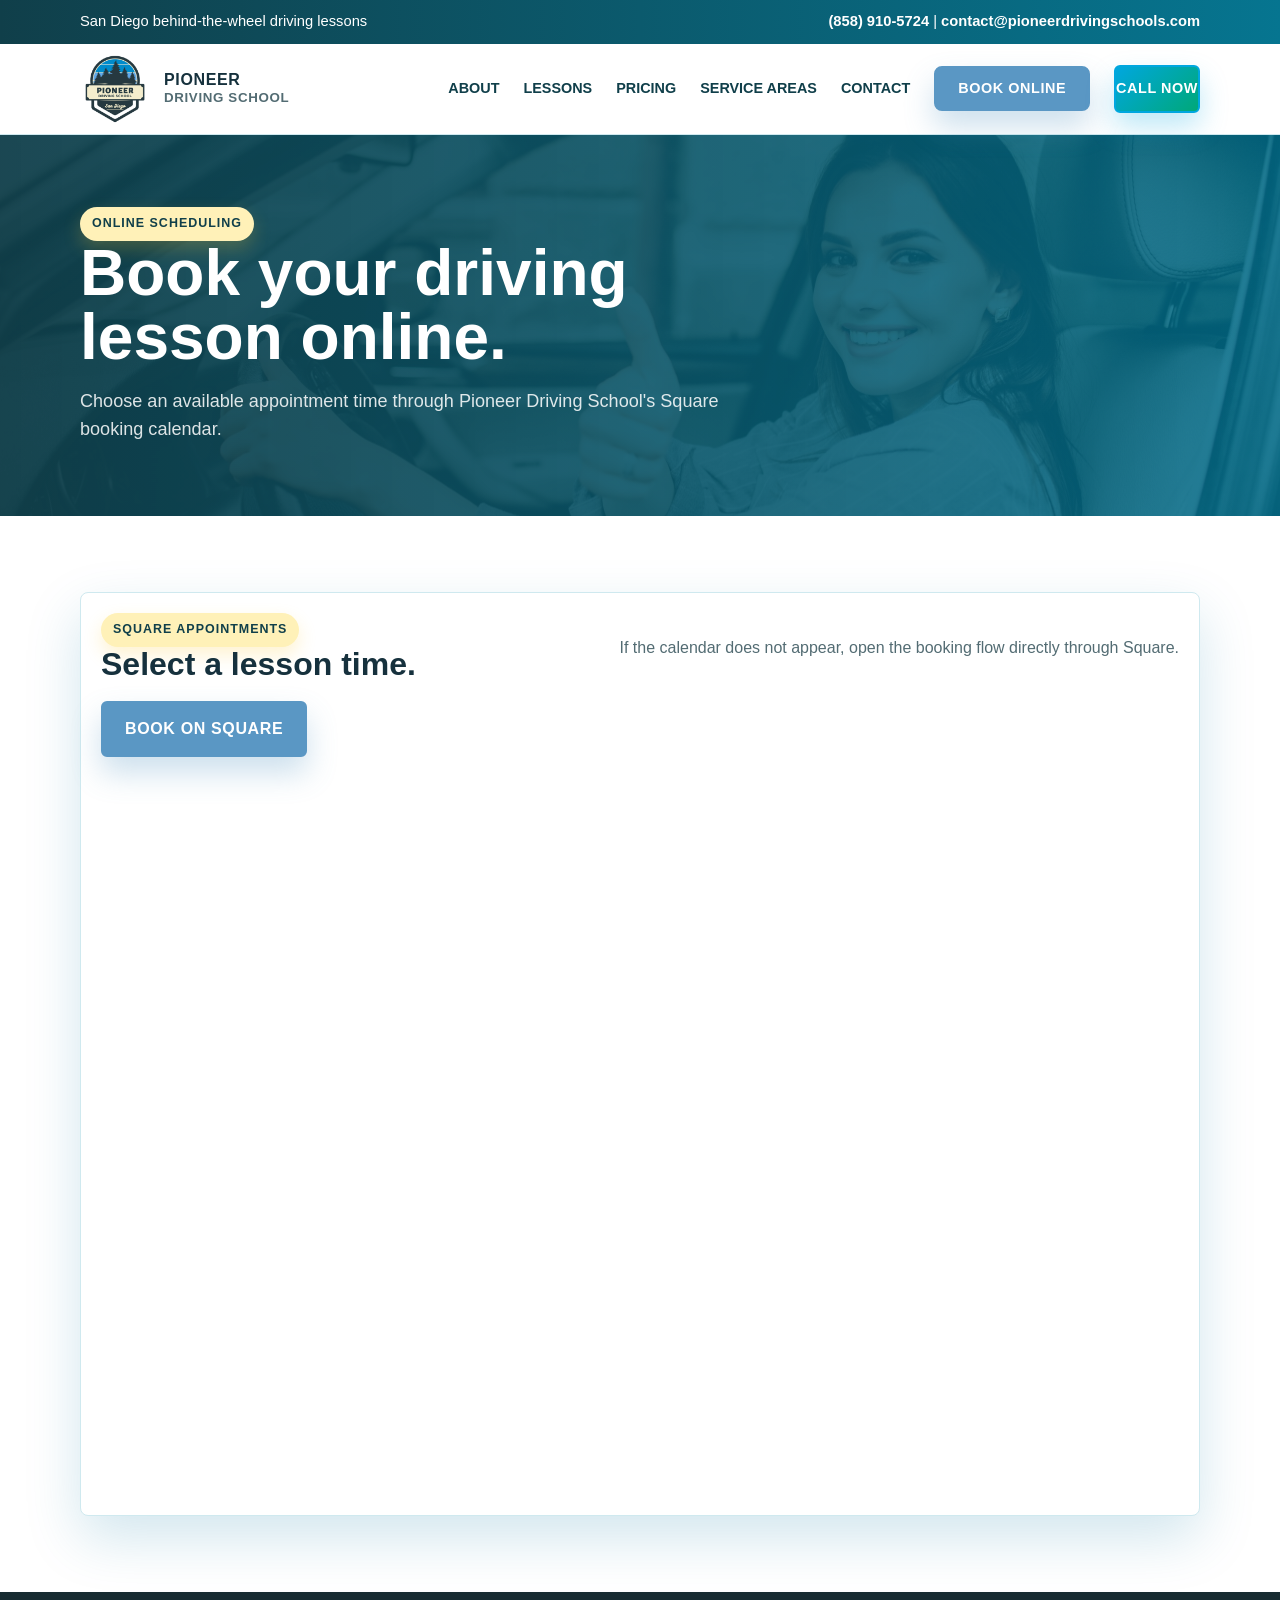
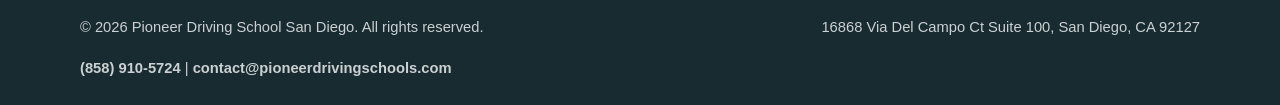
==== book.html @ 194f8754 "Add Square appointments booking page" ====
<!DOCTYPE html>
<html lang="en">
<head>
  <meta charset="utf-8">
  <meta name="viewport" content="width=device-width, initial-scale=1">
  <meta name="description" content="Book a driving lesson online with Pioneer Driving School San Diego.">
  <title>Book Online | Pioneer Driving School San Diego</title>
  <style>
    :root {
      --ink: #16313d;
      --muted: #536c73;
      --line: #cfe9ef;
      --cream: #fff1b8;
      --sky: #00a7df;
      --pine: #103f4a;
      --leaf: #00a879;
      --gold: #ffca2e;
      --coral: #ff5a3d;
      --white: #ffffff;
      --soft: #effbff;
      --shadow: 0 22px 55px rgba(0, 118, 160, .18);
    }

    * {
      box-sizing: border-box;
    }

    body {
      margin: 0;
      color: var(--ink);
      font-family: Arial, Helvetica, sans-serif;
      line-height: 1.6;
      background: var(--white);
    }

    img {
      display: block;
      max-width: 100%;
      height: auto;
    }

    a {
      color: inherit;
      text-decoration: none;
    }

    .topbar {
      background: linear-gradient(90deg, var(--pine), #067590);
      color: var(--white);
      font-size: .92rem;
    }

    .topbar__inner,
    .nav,
    .section,
    .footer__inner {
      width: min(1120px, calc(100% - 32px));
      margin: 0 auto;
    }

    .topbar__inner,
    .footer__inner {
      display: flex;
      justify-content: space-between;
      gap: 18px;
      flex-wrap: wrap;
    }

    .topbar__inner {
      padding: 10px 0;
    }

    .topbar a,
    .footer a {
      font-weight: 700;
    }

    .site-header {
      position: sticky;
      top: 0;
      z-index: 10;
      background: rgba(255, 255, 255, .96);
      border-bottom: 1px solid var(--line);
      backdrop-filter: blur(16px);
    }

    .nav {
      min-height: 86px;
      display: flex;
      align-items: center;
      justify-content: space-between;
      gap: 28px;
      padding: 10px 0;
    }

    .brand {
      display: flex;
      align-items: center;
      gap: 14px;
      min-width: 230px;
    }

    .brand img {
      width: 70px;
    }

    .brand span {
      display: block;
      font-weight: 900;
      letter-spacing: .04em;
      text-transform: uppercase;
      line-height: 1.05;
    }

    .brand small {
      color: var(--muted);
      display: block;
      font-weight: 700;
      margin-top: 3px;
    }

    .nav__links {
      display: flex;
      align-items: center;
      gap: 24px;
      color: var(--pine);
      font-weight: 800;
      font-size: .9rem;
      text-transform: uppercase;
    }

    .nav__links a {
      padding: 10px 0;
    }

    .button {
      display: inline-flex;
      align-items: center;
      justify-content: center;
      min-height: 48px;
      padding: 13px 22px;
      border-radius: 6px;
      border: 2px solid var(--sky);
      background: linear-gradient(135deg, var(--sky), var(--leaf));
      color: var(--white);
      font-weight: 900;
      text-transform: uppercase;
      letter-spacing: .04em;
      box-shadow: 0 14px 28px rgba(0, 167, 223, .26);
    }

    .button--book {
      border-color: #5a97c4;
      background: #5a97c4;
      color: var(--white);
      box-shadow: 0 16px 30px rgba(90, 151, 196, .3);
    }

    .nav__links .button--book {
      min-height: 40px;
      padding: 9px 22px;
      border-radius: 8px;
      white-space: nowrap;
    }

    .hero {
      background:
        linear-gradient(90deg, rgba(16, 63, 74, .94), rgba(0, 112, 142, .82)),
        url("aplus-homepage-thumbup-girl.jpg") center / cover no-repeat;
      color: var(--white);
    }

    .section {
      padding: 76px 0;
    }

    .hero .section {
      padding: 72px 0;
    }

    .eyebrow {
      display: inline-flex;
      width: fit-content;
      padding: 7px 12px;
      border-radius: 999px;
      background: var(--cream);
      color: var(--pine);
      font-weight: 900;
      text-transform: uppercase;
      letter-spacing: .08em;
      font-size: .78rem;
      box-shadow: 0 8px 18px rgba(255, 202, 46, .22);
    }

    h1,
    h2,
    p {
      margin-top: 0;
    }

    h1 {
      max-width: 760px;
      margin-bottom: 18px;
      font-size: 4rem;
      line-height: 1;
      letter-spacing: 0;
    }

    .hero p {
      max-width: 650px;
      color: rgba(255, 255, 255, .86);
      font-size: 1.13rem;
      margin-bottom: 0;
    }

    .booking-panel {
      border: 1px solid var(--line);
      border-radius: 8px;
      background: var(--white);
      box-shadow: var(--shadow);
      padding: 20px;
    }

    .booking-header {
      display: flex;
      align-items: center;
      justify-content: space-between;
      gap: 18px;
      margin-bottom: 18px;
      flex-wrap: wrap;
    }

    .booking-header h2 {
      margin-bottom: 0;
      font-size: 2rem;
      line-height: 1.12;
    }

    .booking-header p {
      max-width: 560px;
      margin-bottom: 0;
      color: var(--muted);
    }

    .booking-widget {
      min-height: 720px;
      overflow: hidden;
    }

    .booking-widget iframe {
      max-width: 100%;
    }

    .footer {
      background: #172b31;
      color: rgba(255, 255, 255, .78);
    }

    .footer__inner {
      padding: 24px 0;
      font-size: .92rem;
    }

    @media (max-width: 900px) {
      .nav {
        align-items: flex-start;
        flex-direction: column;
      }

      .nav__links {
        width: 100%;
        gap: 14px;
        overflow-x: auto;
        padding-bottom: 4px;
      }

      .nav__links .button--book {
        margin-left: auto;
      }

      h1 {
        font-size: 3rem;
      }

      .booking-widget {
        min-height: 760px;
      }
    }

    @media (max-width: 620px) {
      .topbar__inner {
        display: grid;
      }

      .brand img {
        width: 60px;
      }

      .nav__links {
        display: grid;
        grid-template-columns: 1fr 1fr;
        overflow-x: visible;
        font-size: .82rem;
      }

      .nav__links a {
        text-align: center;
      }

      .nav__links .button {
        grid-column: span 2;
      }

      .section {
        width: min(100% - 24px, 1120px);
        padding: 60px 0;
      }

      .hero .section {
        padding: 58px 0;
      }

      h1 {
        font-size: 2.35rem;
      }

      .booking-panel {
        padding: 12px;
      }

      .booking-header h2 {
        font-size: 1.55rem;
      }

      .button {
        width: 100%;
      }
    }
  </style>
</head>
<body>
  <div class="topbar">
    <div class="topbar__inner" aria-label="Contact information">
      <span>San Diego behind-the-wheel driving lessons</span>
      <span><a href="tel:+18589105724">(858) 910-5724</a> | <a href="mailto:contact@pioneerdrivingschools.com">contact@pioneerdrivingschools.com</a></span>
    </div>
  </div>

  <header class="site-header">
    <nav class="nav" aria-label="Primary navigation">
      <a class="brand" href="index.html#home" aria-label="Pioneer Driving School home">
        <img src="pioneer-logo.png" alt="Pioneer Driving School San Diego logo">
        <span>Pioneer<br><small>Driving School</small></span>
      </a>
      <div class="nav__links">
        <a href="index.html#about">About</a>
        <a href="index.html#lessons">Lessons</a>
        <a href="index.html#pricing">Pricing</a>
        <a href="service-areas.html">Service Areas</a>
        <a href="index.html#contact">Contact</a>
        <a class="button button--book" href="book.html">Book Online</a>
        <a class="button" href="tel:+18589105724">Call Now</a>
      </div>
    </nav>
  </header>

  <main>
    <section class="hero" aria-label="Book a driving lesson">
      <div class="section">
        <span class="eyebrow">Online Scheduling</span>
        <h1>Book your driving lesson online.</h1>
        <p>Choose an available appointment time through Pioneer Driving School's Square booking calendar.</p>
      </div>
    </section>

    <section class="section" aria-label="Square Appointments booking calendar">
      <div class="booking-panel">
        <div class="booking-header">
          <div>
            <span class="eyebrow">Square Appointments</span>
            <h2>Select a lesson time.</h2>
          </div>
          <p>If the calendar does not appear, open the booking flow directly through Square.</p>
          <a class="button button--book" href="https://app.squareup.com/appointments/book/mc35mb79jx5umn/BFK5V8PGJMXZ0/start" target="_top" rel="nofollow">Book on Square</a>
        </div>
        <div class="booking-widget">
          <!-- Start Square Appointments Embed Code -->
          <script src="https://square.site/appointments/buyer/widget/mc35mb79jx5umn/BFK5V8PGJMXZ0.js"></script>
          <!-- End Square Appointments Embed Code -->
        </div>
      </div>
    </section>
  </main>

  <footer class="footer">
    <div class="footer__inner">
      <span>&copy; 2026 Pioneer Driving School San Diego. All rights reserved.</span>
      <span>16868 Via Del Campo Ct Suite 100, San Diego, CA 92127</span>
      <span><a href="tel:+18589105724">(858) 910-5724</a> | <a href="mailto:contact@pioneerdrivingschools.com">contact@pioneerdrivingschools.com</a></span>
    </div>
  </footer>
</body>
</html>
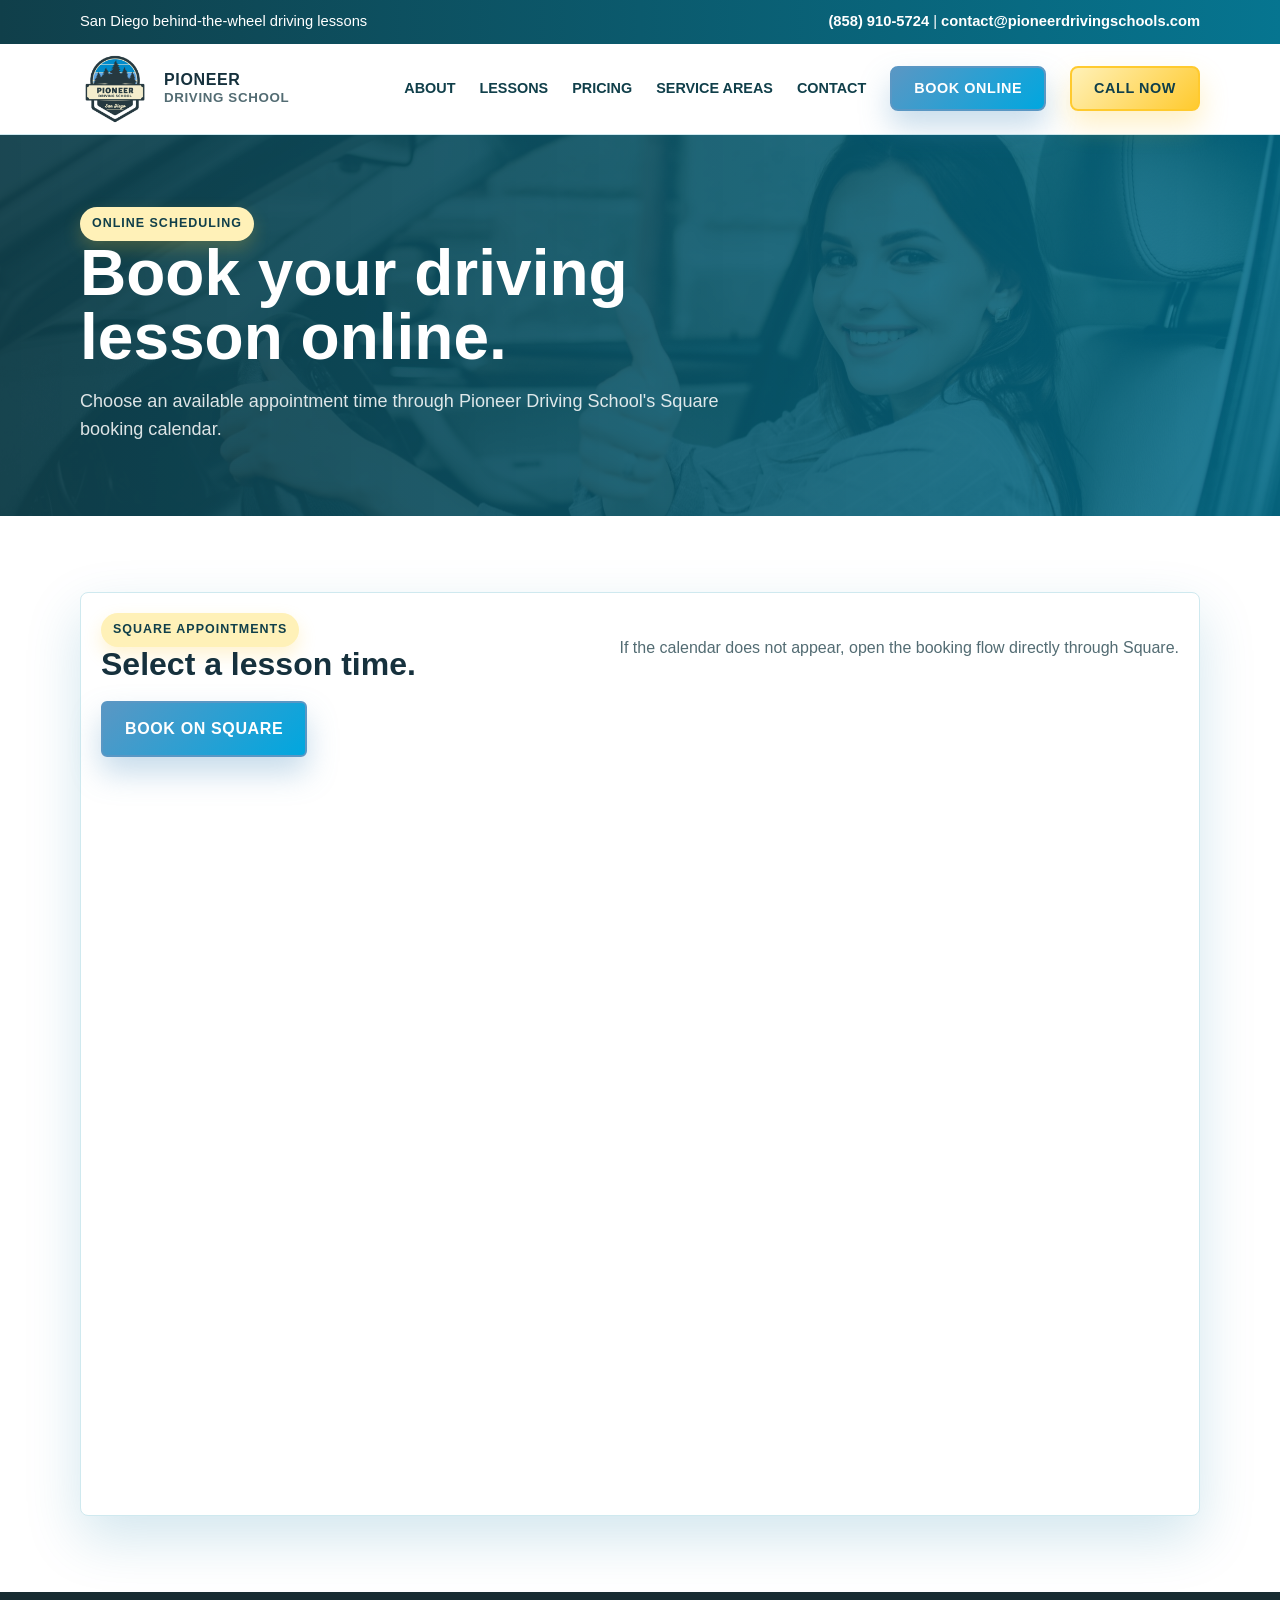
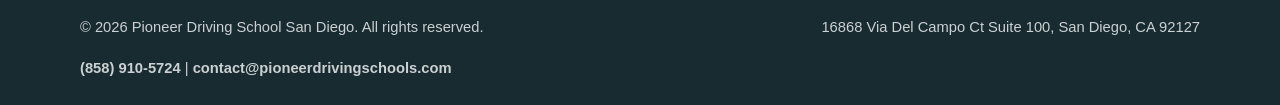
==== commit 5374b4f9: "Refine header CTAs and collapse on scroll" ====
--- a/book.html
+++ b/book.html
@@ -82,6 +82,7 @@
       background: rgba(255, 255, 255, .96);
       border-bottom: 1px solid var(--line);
       backdrop-filter: blur(16px);
+      transition: box-shadow .2s ease, background .2s ease;
     }
 
     .nav {
@@ -91,6 +92,7 @@
       justify-content: space-between;
       gap: 28px;
       padding: 10px 0;
+      transition: min-height .2s ease, padding .2s ease;
     }
 
     .brand {
@@ -102,6 +104,7 @@
 
     .brand img {
       width: 70px;
+      transition: width .2s ease;
     }
 
     .brand span {
@@ -147,13 +150,25 @@
       text-transform: uppercase;
       letter-spacing: .04em;
       box-shadow: 0 14px 28px rgba(0, 167, 223, .26);
+      transition: transform .2s ease, box-shadow .2s ease, background .2s ease, border-color .2s ease;
+    }
+
+    .button:hover {
+      transform: translateY(-1px);
     }
 
     .button--book {
       border-color: #5a97c4;
-      background: #5a97c4;
+      background: linear-gradient(135deg, #5a97c4, var(--sky));
       color: var(--white);
-      box-shadow: 0 16px 30px rgba(90, 151, 196, .3);
+      box-shadow: 0 16px 30px rgba(90, 151, 196, .34);
+    }
+
+    .button--call {
+      color: var(--pine);
+      background: linear-gradient(135deg, var(--cream), var(--gold));
+      border-color: var(--gold);
+      box-shadow: 0 14px 28px rgba(255, 202, 46, .28);
     }
 
     .nav__links .button--book {
@@ -161,6 +176,42 @@
       padding: 9px 22px;
       border-radius: 8px;
       white-space: nowrap;
+    }
+
+    .nav__links .button--call {
+      min-height: 40px;
+      padding: 9px 22px;
+      border-radius: 8px;
+      white-space: nowrap;
+    }
+
+    .site-header.is-collapsed {
+      background: rgba(255, 255, 255, .98);
+      box-shadow: 0 10px 28px rgba(32, 53, 59, .1);
+    }
+
+    .site-header.is-collapsed .nav {
+      min-height: 62px;
+      padding: 6px 0;
+    }
+
+    .site-header.is-collapsed .brand img {
+      width: 52px;
+    }
+
+    .site-header.is-collapsed .brand {
+      min-width: 198px;
+    }
+
+    .site-header.is-collapsed .nav__links {
+      gap: 18px;
+      font-size: .82rem;
+    }
+
+    .site-header.is-collapsed .nav__links .button {
+      min-height: 36px;
+      padding-top: 7px;
+      padding-bottom: 7px;
     }
 
     .hero {
@@ -359,7 +410,7 @@
         <a href="service-areas.html">Service Areas</a>
         <a href="index.html#contact">Contact</a>
         <a class="button button--book" href="book.html">Book Online</a>
-        <a class="button" href="tel:+18589105724">Call Now</a>
+        <a class="button button--call" href="tel:+18589105724">Call Now</a>
       </div>
     </nav>
   </header>
@@ -399,5 +450,14 @@
       <span><a href="tel:+18589105724">(858) 910-5724</a> | <a href="mailto:contact@pioneerdrivingschools.com">contact@pioneerdrivingschools.com</a></span>
     </div>
   </footer>
+  <script>
+    const siteHeader = document.querySelector(".site-header");
+    const updateHeaderState = () => {
+      siteHeader.classList.toggle("is-collapsed", window.scrollY > 64);
+    };
+
+    updateHeaderState();
+    window.addEventListener("scroll", updateHeaderState, { passive: true });
+  </script>
 </body>
 </html>
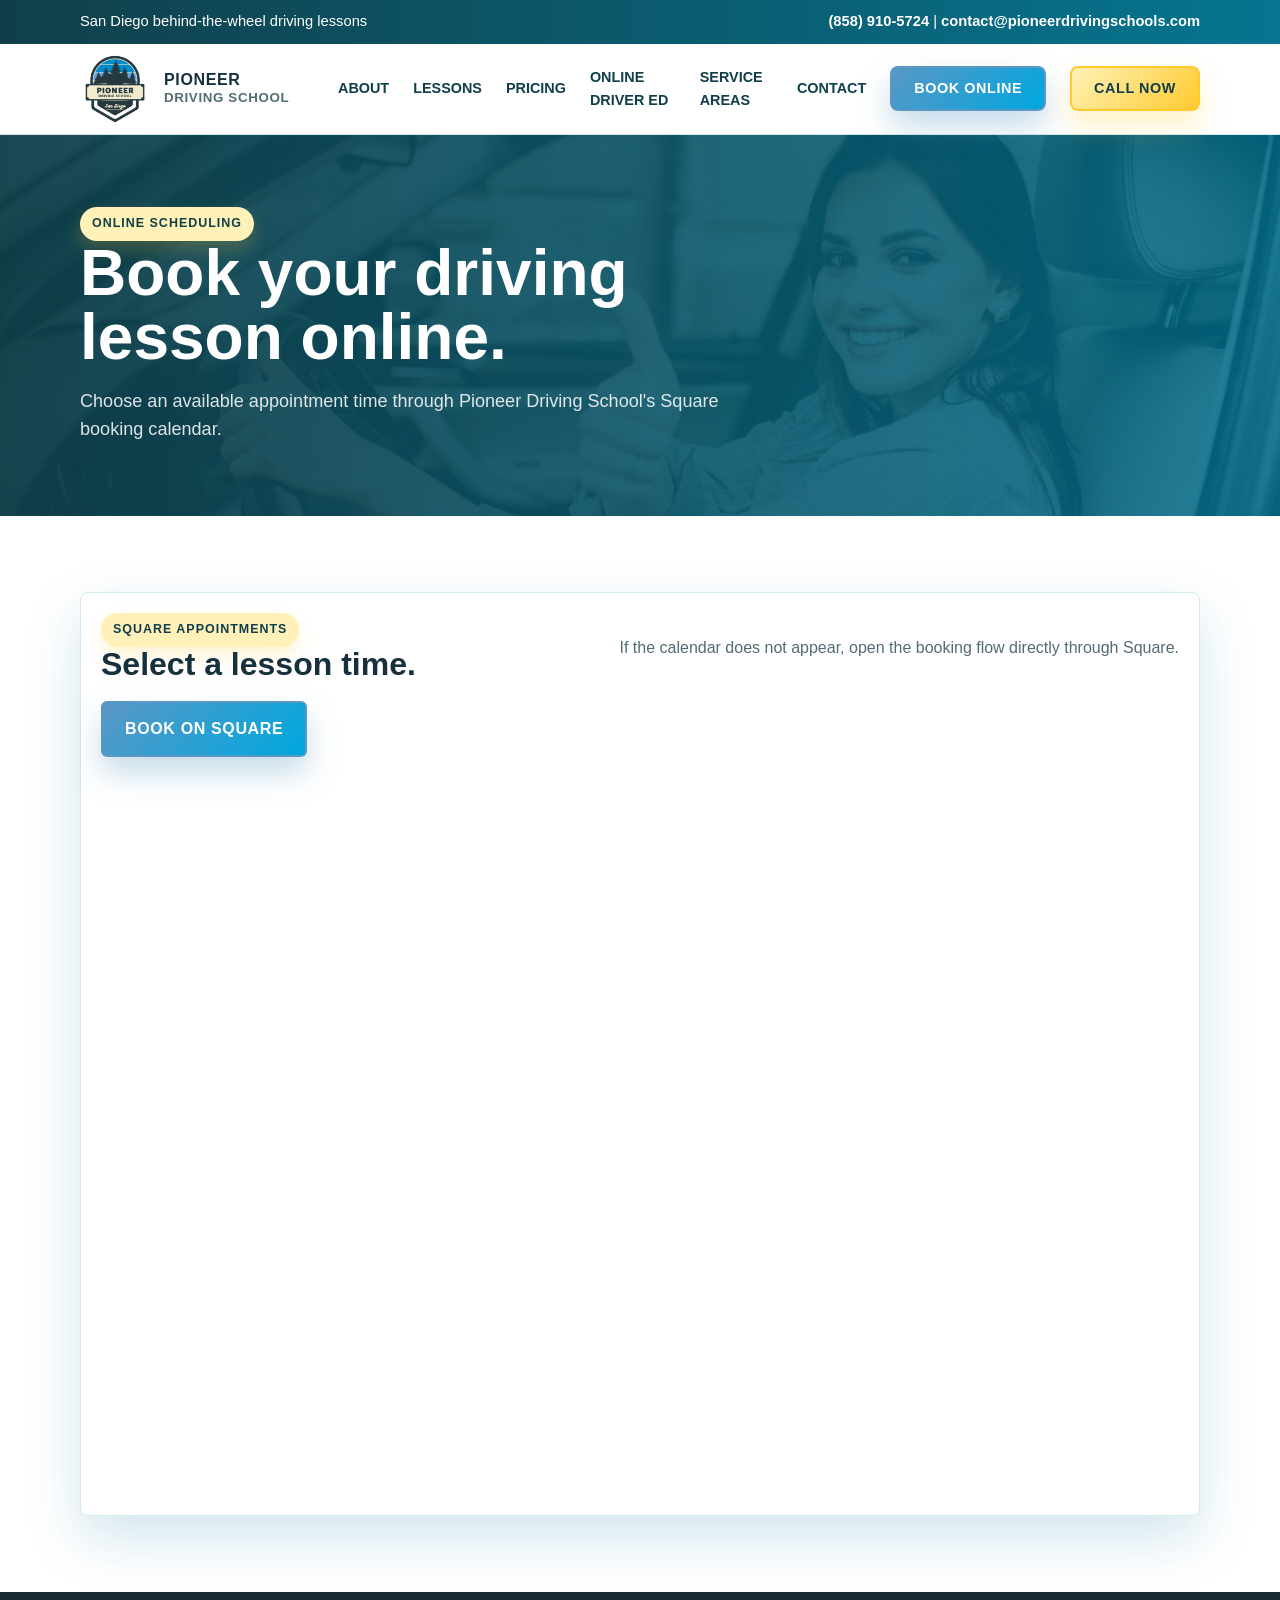
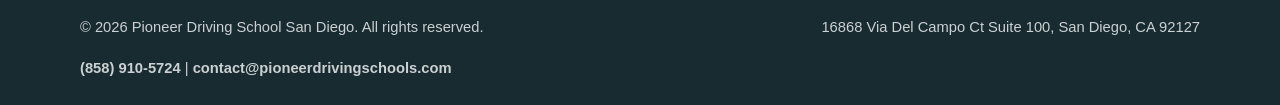
==== commit 018a7f0b: "Add online driver ed placeholder" ====
--- a/book.html
+++ b/book.html
@@ -3,8 +3,44 @@
 <head>
   <meta charset="utf-8">
   <meta name="viewport" content="width=device-width, initial-scale=1">
-  <meta name="description" content="Book a driving lesson online with Pioneer Driving School San Diego.">
+  <meta name="description" content="Book a behind-the-wheel driving lesson online with Pioneer Driving School in San Diego through Square Appointments.">
+  <meta name="robots" content="index, follow">
+  <meta name="theme-color" content="#103f4a">
+  <link rel="canonical" href="https://pioneerdrivingschools.com/book.html">
+  <meta property="og:type" content="website">
+  <meta property="og:site_name" content="Pioneer Driving School">
+  <meta property="og:title" content="Book Driving Lessons Online | Pioneer Driving School">
+  <meta property="og:description" content="Choose an available driving lesson appointment with Pioneer Driving School in San Diego.">
+  <meta property="og:url" content="https://pioneerdrivingschools.com/book.html">
+  <meta property="og:image" content="https://pioneerdrivingschools.com/aplus-homepage-thumbup-girl.jpg">
+  <meta name="twitter:card" content="summary_large_image">
+  <meta name="twitter:title" content="Book Driving Lessons Online">
+  <meta name="twitter:description" content="Schedule a behind-the-wheel driving lesson with Pioneer Driving School.">
+  <meta name="twitter:image" content="https://pioneerdrivingschools.com/aplus-homepage-thumbup-girl.jpg">
   <title>Book Online | Pioneer Driving School San Diego</title>
+  <script type="application/ld+json">
+    {
+      "@context": "https://schema.org",
+      "@type": "WebPage",
+      "name": "Book Online",
+      "url": "https://pioneerdrivingschools.com/book.html",
+      "description": "Book a behind-the-wheel driving lesson online with Pioneer Driving School in San Diego.",
+      "potentialAction": {
+        "@type": "ReserveAction",
+        "target": "https://app.squareup.com/appointments/book/mc35mb79jx5umn/BFK5V8PGJMXZ0/start",
+        "result": {
+          "@type": "Reservation",
+          "name": "Driving lesson appointment"
+        }
+      },
+      "provider": {
+        "@type": "LocalBusiness",
+        "name": "Pioneer Driving School",
+        "telephone": "+1-858-910-5724",
+        "url": "https://pioneerdrivingschools.com/"
+      }
+    }
+  </script>
   <style>
     :root {
       --ink: #16313d;
@@ -386,6 +422,42 @@
       .button {
         width: 100%;
       }
+
+      .site-header.is-collapsed .nav {
+        gap: 8px;
+        min-height: auto;
+      }
+
+      .site-header.is-collapsed .brand img {
+        width: 46px;
+      }
+
+      .site-header.is-collapsed .brand {
+        min-width: 0;
+      }
+
+      .site-header.is-collapsed .nav__links {
+        grid-template-columns: 1fr 1fr;
+        gap: 8px;
+        padding-bottom: 0;
+      }
+
+      .site-header.is-collapsed .nav__links a:not(.button) {
+        display: none;
+      }
+
+      .site-header.is-collapsed .nav__links .button {
+        display: inline-flex;
+        grid-column: span 1;
+        min-height: 38px;
+        padding: 8px 10px;
+        font-size: .76rem;
+      }
+
+      .site-header.is-collapsed .nav__links .button--book,
+      .site-header.is-collapsed .nav__links .button--call {
+        margin-left: 0;
+      }
     }
   </style>
 </head>
@@ -407,6 +479,7 @@
         <a href="index.html#about">About</a>
         <a href="index.html#lessons">Lessons</a>
         <a href="index.html#pricing">Pricing</a>
+        <a href="online-driver-ed.html">Online Driver Ed</a>
         <a href="service-areas.html">Service Areas</a>
         <a href="index.html#contact">Contact</a>
         <a class="button button--book" href="book.html">Book Online</a>
